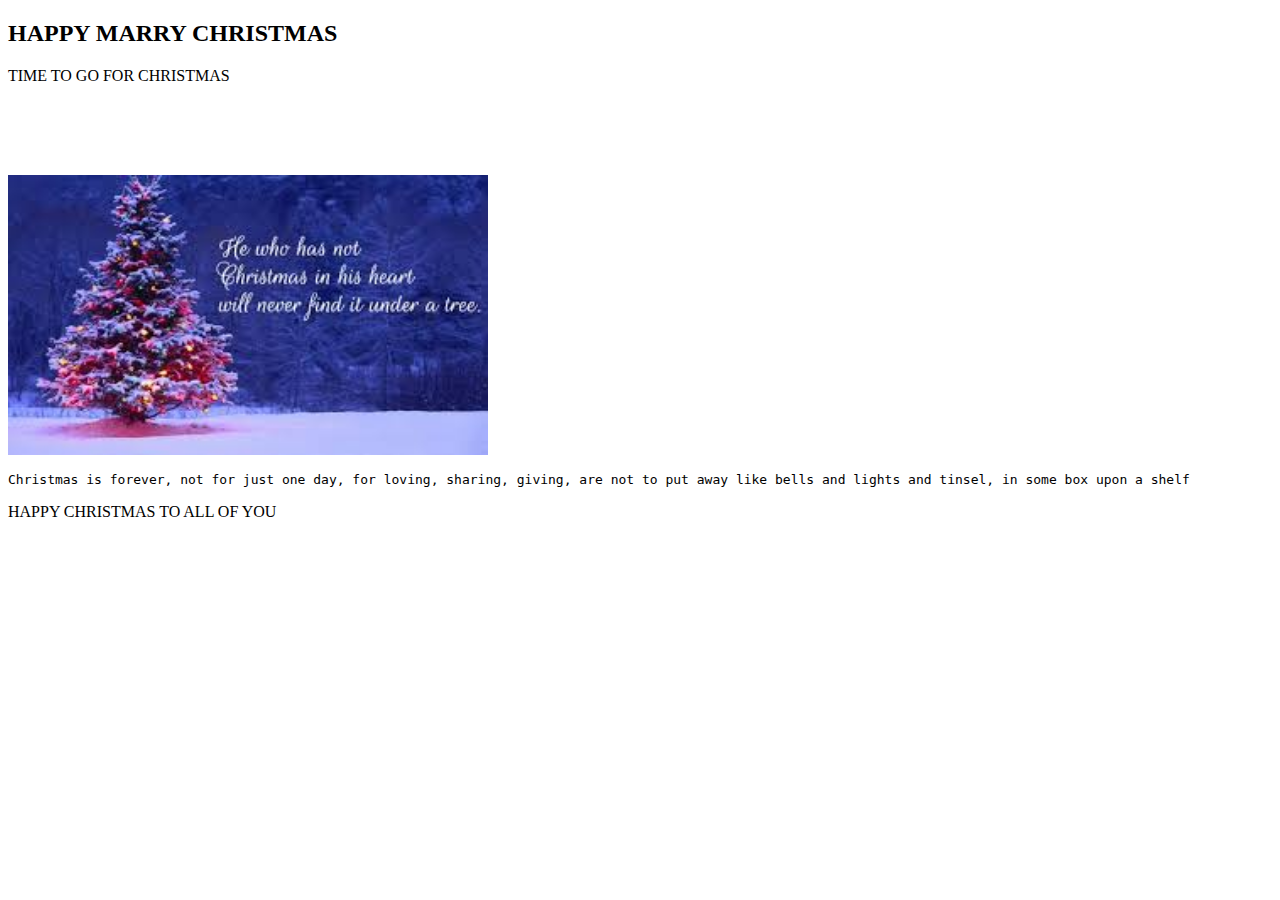
==== open.html @ 06cfe9e0 "Add files via upload" ====
<!DOCTYPE html>
<html lang="en">
<head>
    <meta charset="UTF-8">
    <meta name="viewport" content="width=device-width, initial-scale=1.0">
    <title>Marry Christmas Is Live</title>
    <link rel="stylesheet" href="/Open_Page/open.css">
</head>
<body>
    <header>
        <h2 id="MarryC">HAPPY MARRY CHRISTMAS</h2>
        <div id="show">

        </div>
    </header>
    <main>
        <div id="timeUp">TIME  TO GO FOR CHRISTMAS</div>
        <br><br>
        <br><br><br>
        <div id ="about">
            <img src="gift.jpeg" height="280px" width="480x">
            <br>
            <pre id="about1">Christmas is forever, not for just one day, for loving, sharing, giving, are not to put away like bells and lights and tinsel, in some box upon a shelf</pre>
        </div>
        <p id="wish"> HAPPY CHRISTMAS TO ALL OF YOU</p>
    </main>
    <script src="/Open_Page/open.js"></script>
</body>
</html>
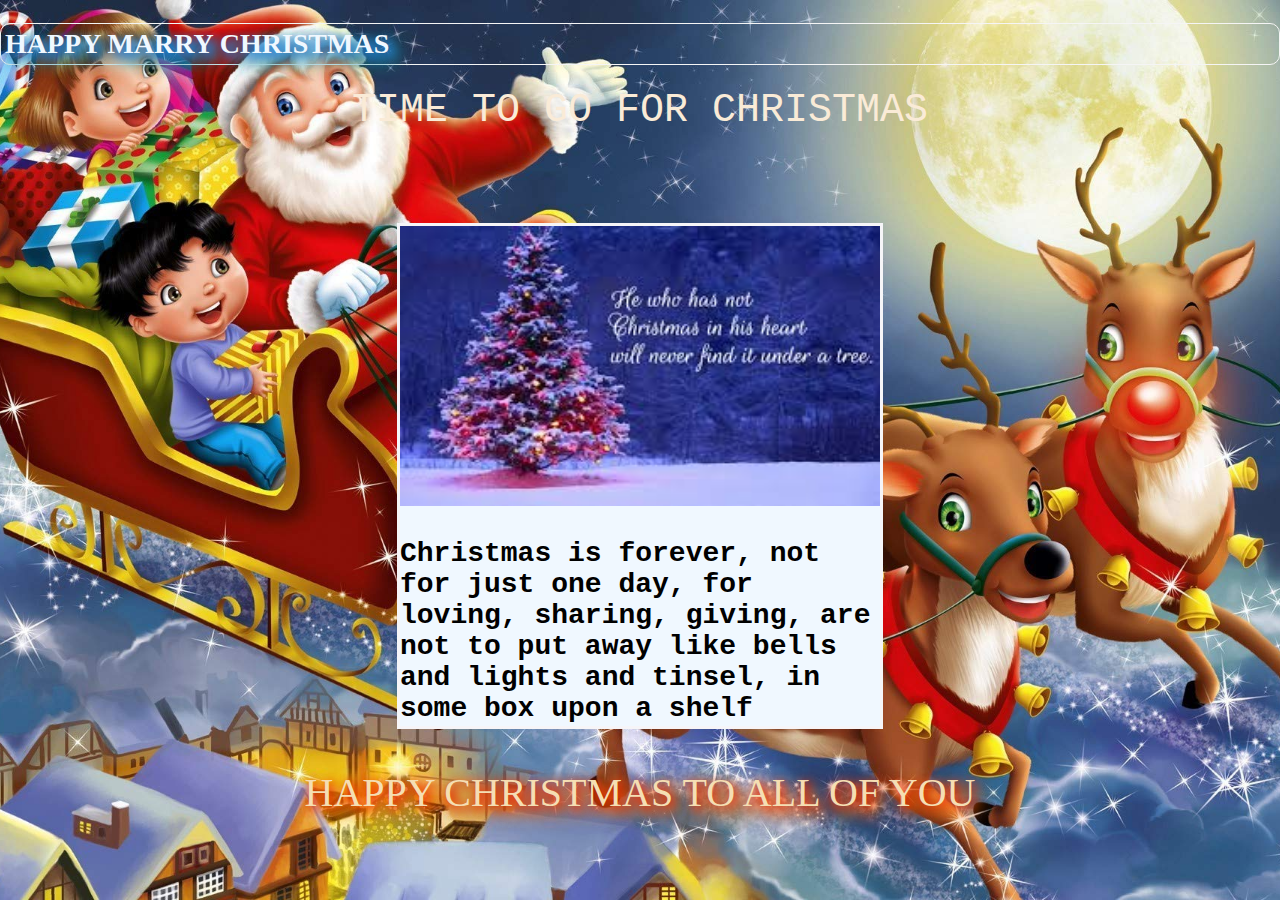
==== commit 435e0a6c: "Update open.html" ====
--- a/open.html
+++ b/open.html
@@ -4,7 +4,7 @@
     <meta charset="UTF-8">
     <meta name="viewport" content="width=device-width, initial-scale=1.0">
     <title>Marry Christmas Is Live</title>
-    <link rel="stylesheet" href="/Open_Page/open.css">
+    <link rel="stylesheet" href="open.css">
 </head>
 <body>
     <header>
@@ -24,6 +24,6 @@
         </div>
         <p id="wish"> HAPPY CHRISTMAS TO ALL OF YOU</p>
     </main>
-    <script src="/Open_Page/open.js"></script>
+    <script src="open.js"></script>
 </body>
-</html>+</html>
--- a/open.css
+++ b/open.css
@@ -0,0 +1,60 @@
+body{
+margin: 0px;
+padding: 0px;
+background-image:url(chimg.jpg);
+background-attachment: fixed;
+background-clip: content-box;
+background-position: center;
+background-repeat: no-repeat;
+background-size: cover;
+}
+head{
+    display: flex;
+    justify-content: center;
+    align-items: center;
+}
+#timeUp{
+    color: antiquewhite;
+    font-family: 'Courier New', Courier, monospace;
+    text-align: center;
+    font-size: 40px;
+    margin-top: 0px;
+}
+#MarryC{
+    border: 1px solid whitesmoke;
+    border-radius: 10px;
+    padding: 4px;
+    z-index: 80000;
+    color: aliceblue;
+    font-size: 28px;
+    text-shadow:  6px 4px 10px  rgba(29, 164, 242, 0.767),
+3px 5px 12px rgba(59, 55, 178, 0.978),
+8px 9px 16px rgb(29, 157, 193),
+6px 7px 20px rgb(5, 189, 128);
+}
+main{
+    display: flex;
+    justify-content: center;
+    align-items:center;
+    flex-direction: column;
+}
+#about{
+    background-color: aliceblue;
+    height:500px;
+    width: 480px;
+    border: 3px solid rgba(250, 244, 244,.6);
+}
+#about1{
+font-weight: 800;
+    font-family: 'Courier New';
+    font-size: 28px;
+    text-wrap: wrap;
+}
+#wish{
+    color: wheat;
+    font-size: 40px;
+    text-shadow:  2px 2px 10px  rgb(235, 33, 6),
+    3px 5px 12px rgba(235, 63, 6, 0.978),
+    8px 9px 16px rgb(245, 128, 2),
+    6px 7px 20px rgb(235, 98, 6);
+}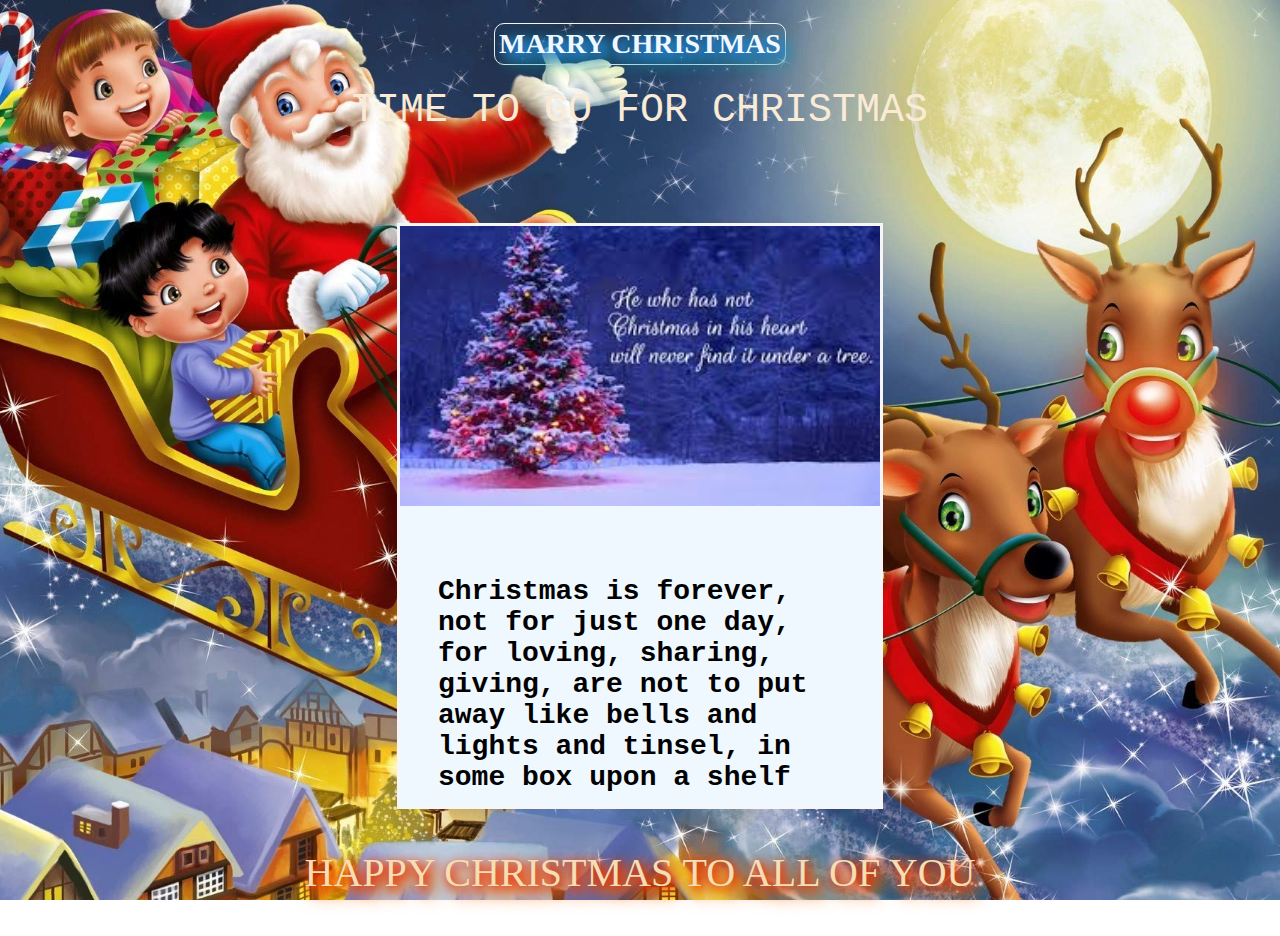
==== commit 4bc29f38: "Update open.html" ====
--- a/open.html
+++ b/open.html
@@ -8,7 +8,7 @@
 </head>
 <body>
     <header>
-        <h2 id="MarryC">HAPPY MARRY CHRISTMAS</h2>
+        <h2 id="MarryC">MARRY CHRISTMAS</h2>
         <div id="show">
 
         </div>
--- a/open.css
+++ b/open.css
@@ -3,12 +3,16 @@
 padding: 0px;
 background-image:url(chimg.jpg);
 background-attachment: fixed;
+aspect-ratio:16/9;
 background-clip: content-box;
 background-position: center;
 background-repeat: no-repeat;
 background-size: cover;
 }
-head{
+html{
+    scroll-behaviour:smooth;
+}
+header{
     display: flex;
     justify-content: center;
     align-items: center;
@@ -21,6 +25,8 @@
     margin-top: 0px;
 }
 #MarryC{
+    height:fit-content;
+    width:fit-content;
     border: 1px solid whitesmoke;
     border-radius: 10px;
     padding: 4px;
@@ -40,11 +46,12 @@
 }
 #about{
     background-color: aliceblue;
-    height:500px;
+    height:580px;
     width: 480px;
     border: 3px solid rgba(250, 244, 244,.6);
 }
 #about1{
+    padding:38px;
 font-weight: 800;
     font-family: 'Courier New';
     font-size: 28px;
@@ -57,4 +64,4 @@
     3px 5px 12px rgba(235, 63, 6, 0.978),
     8px 9px 16px rgb(245, 128, 2),
     6px 7px 20px rgb(235, 98, 6);
-}+}
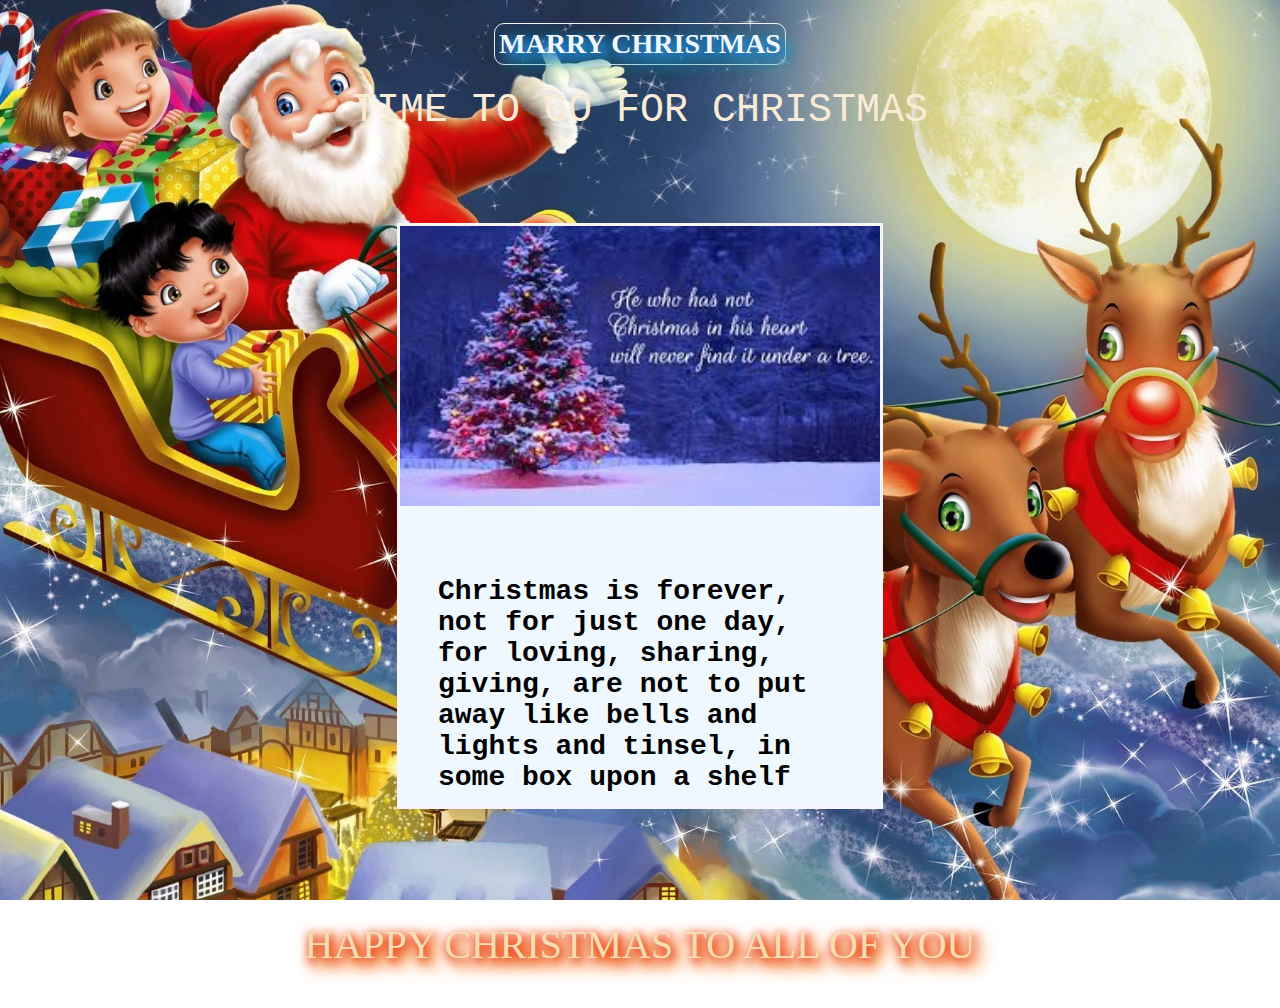
==== commit 307753bc: "Update open.html" ====
--- a/open.html
+++ b/open.html
@@ -2,7 +2,7 @@
 <html lang="en">
 <head>
     <meta charset="UTF-8">
-    <meta name="viewport" content="width=device-width, initial-scale=1.0">
+    <meta name="viewport" content="width=device-width, initial-scale=0.50">
     <title>Marry Christmas Is Live</title>
     <link rel="stylesheet" href="open.css">
 </head>
@@ -22,6 +22,7 @@
             <br>
             <pre id="about1">Christmas is forever, not for just one day, for loving, sharing, giving, are not to put away like bells and lights and tinsel, in some box upon a shelf</pre>
         </div>
+        <br><br><br><br>
         <p id="wish"> HAPPY CHRISTMAS TO ALL OF YOU</p>
     </main>
     <script src="open.js"></script>
